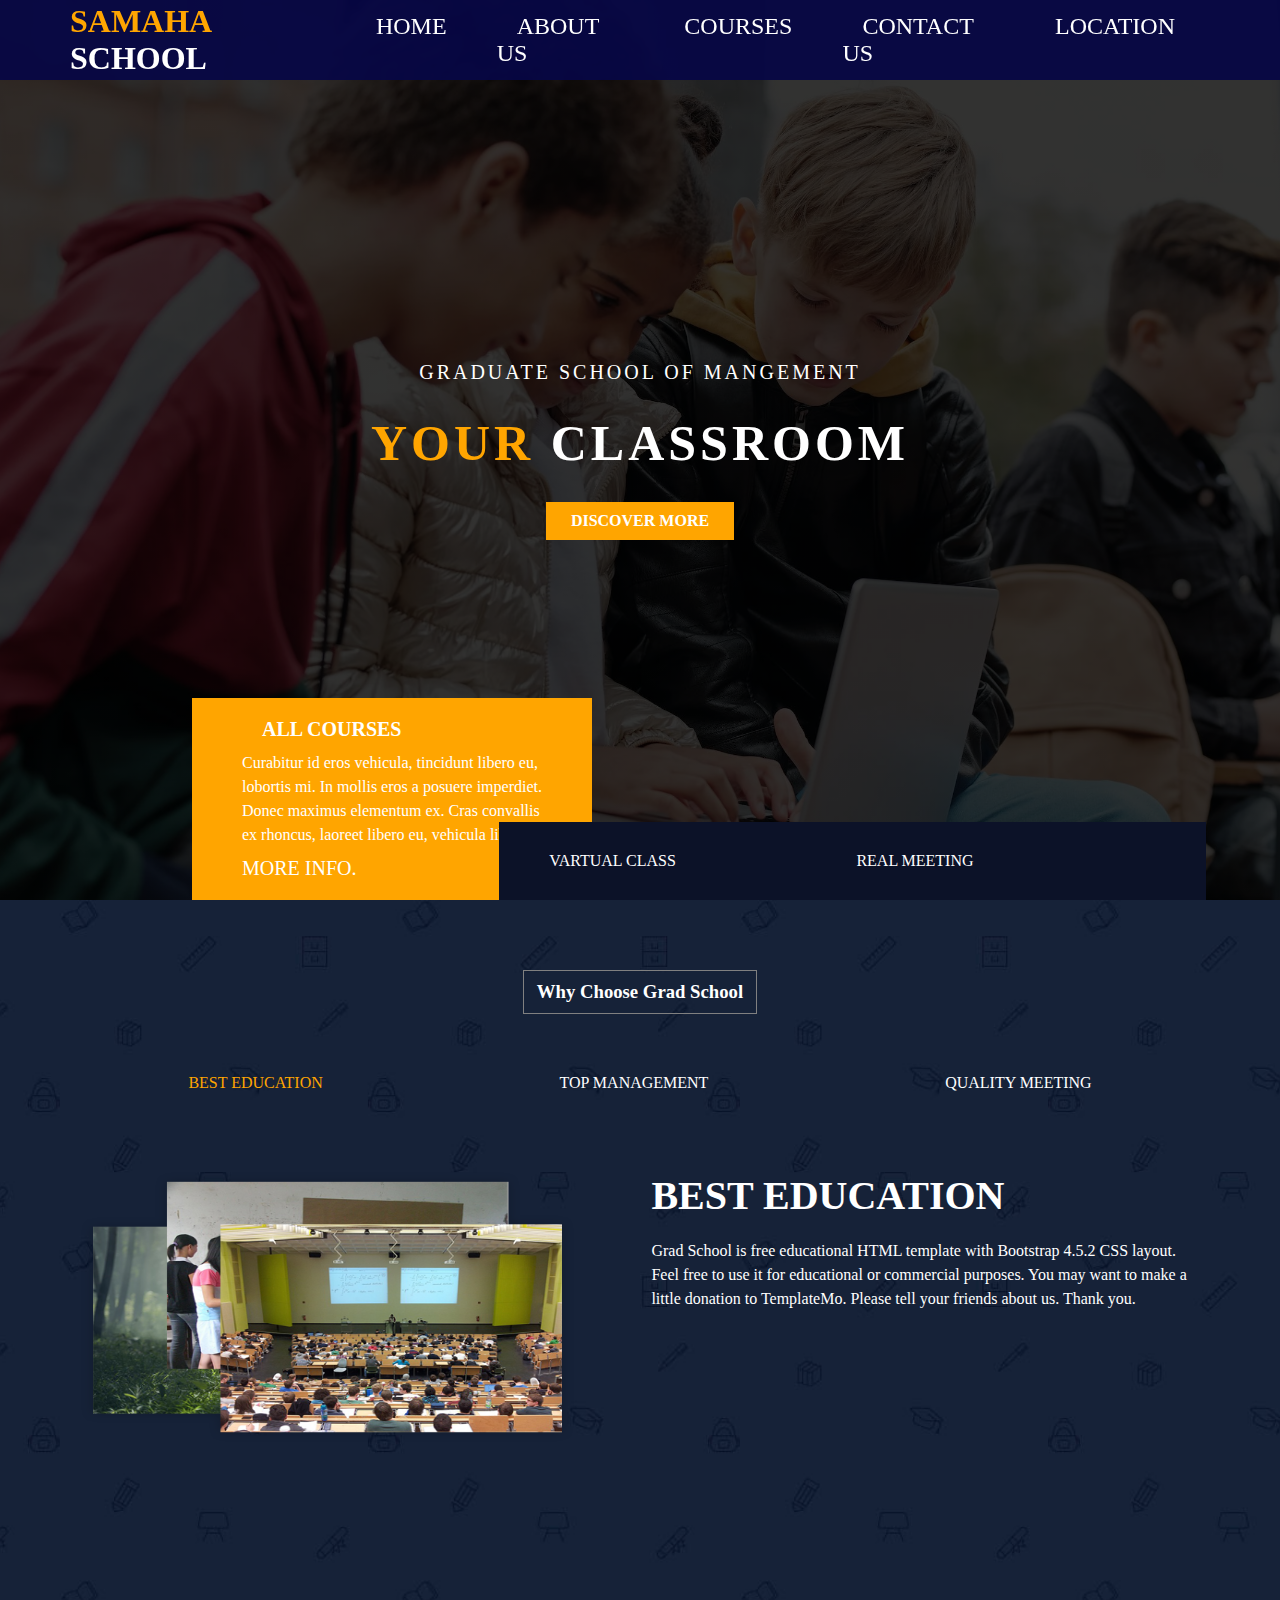
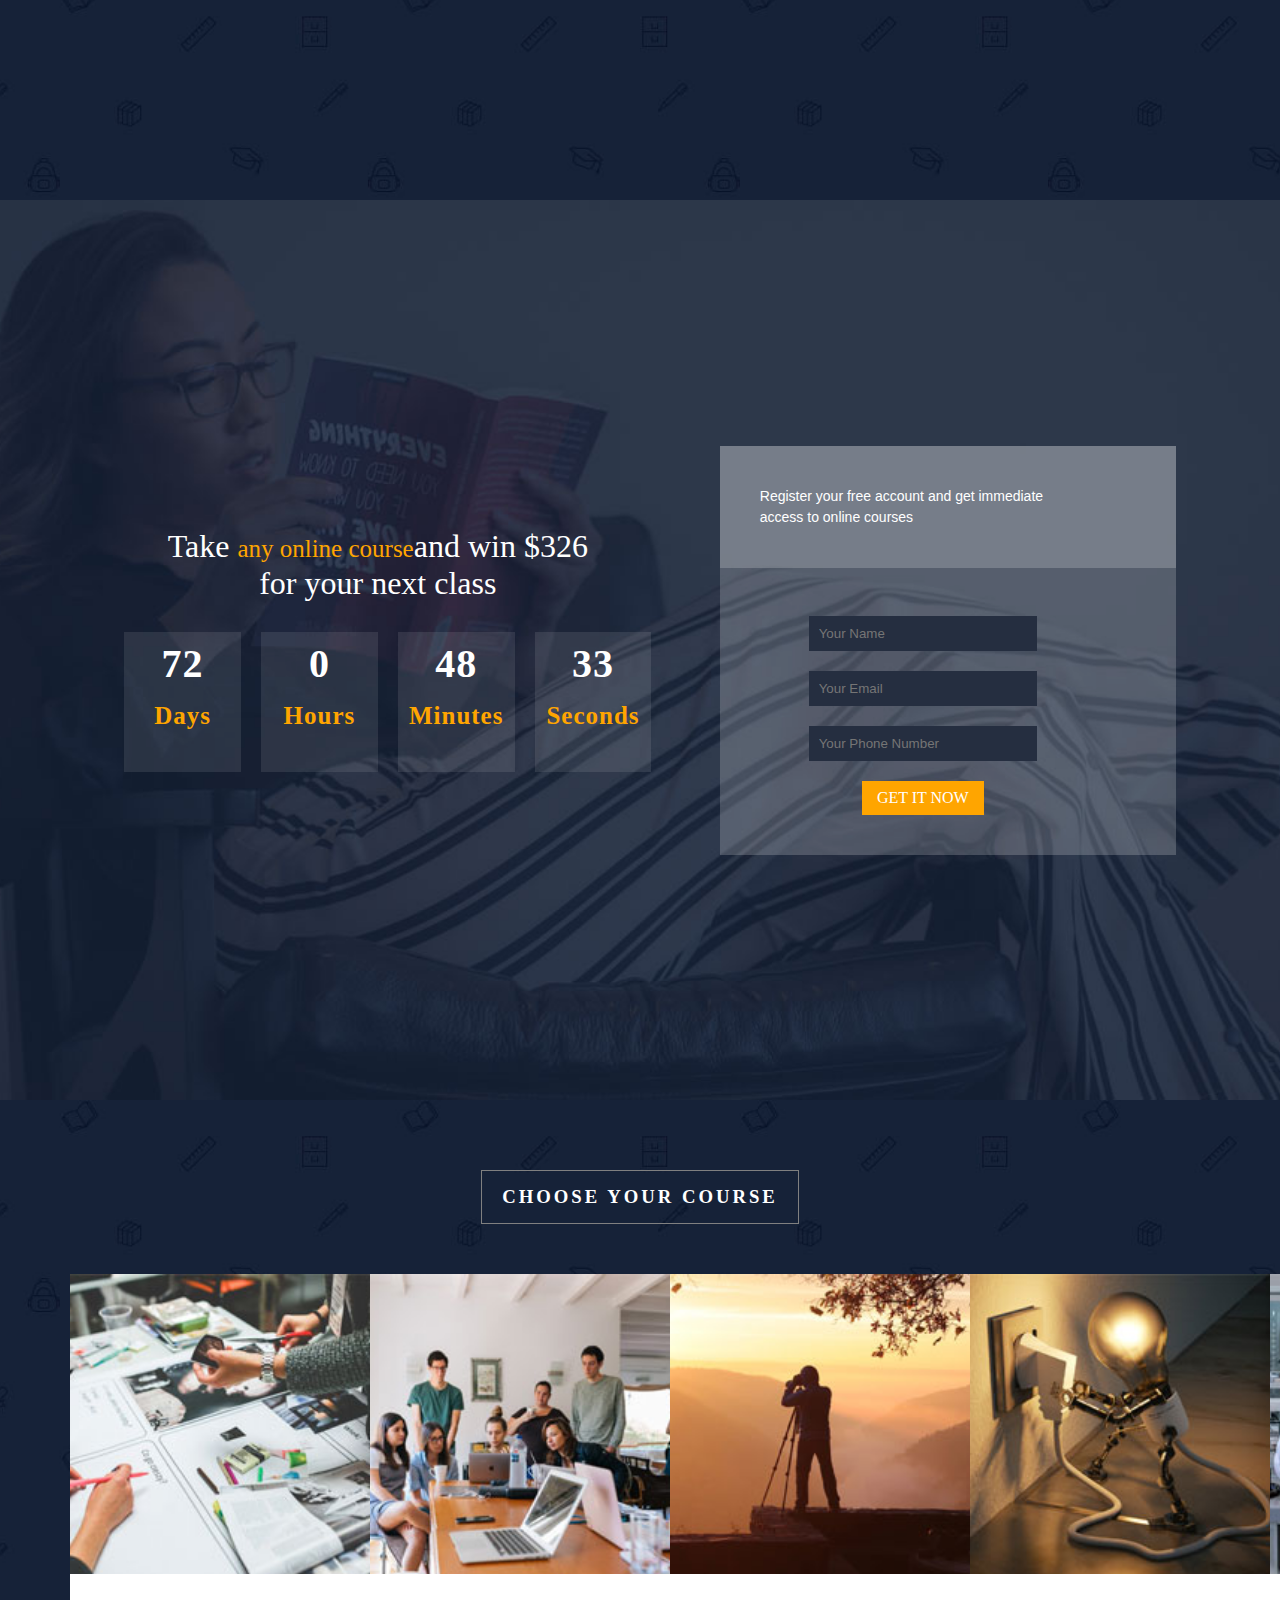
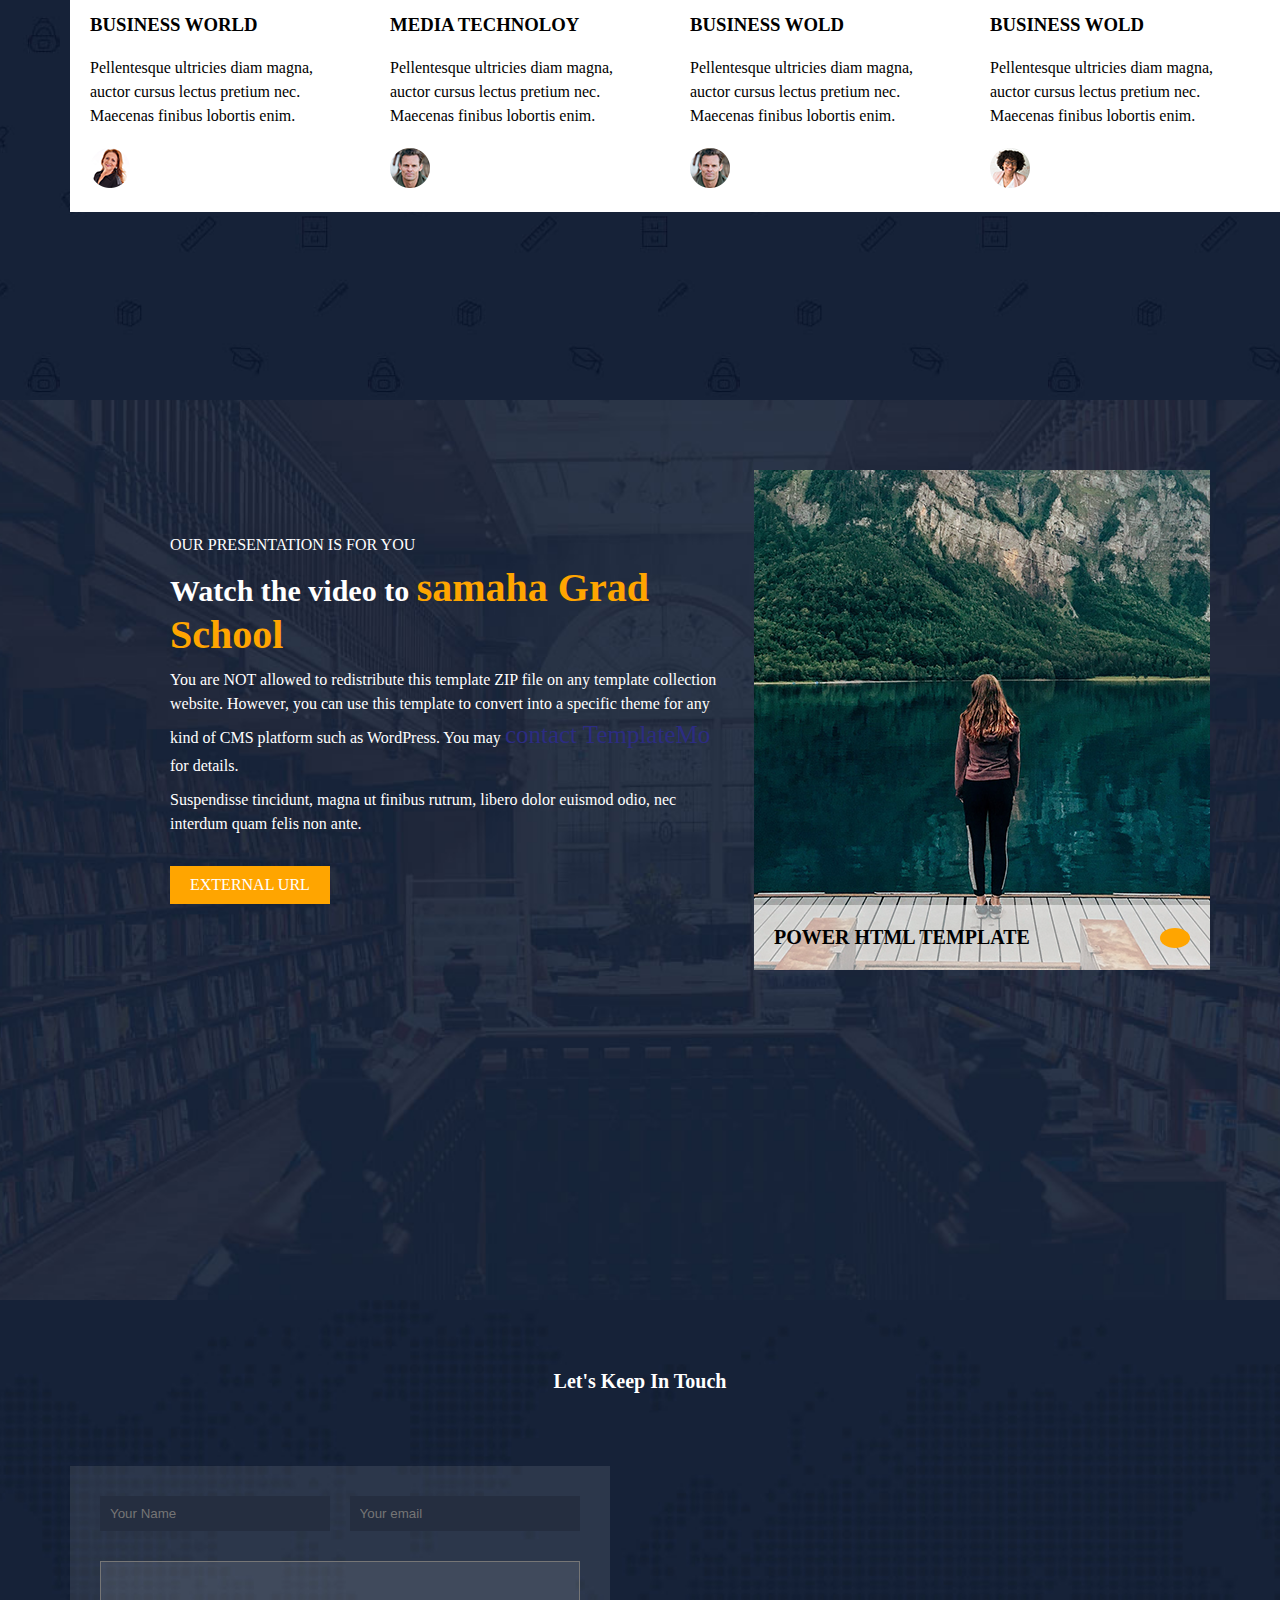
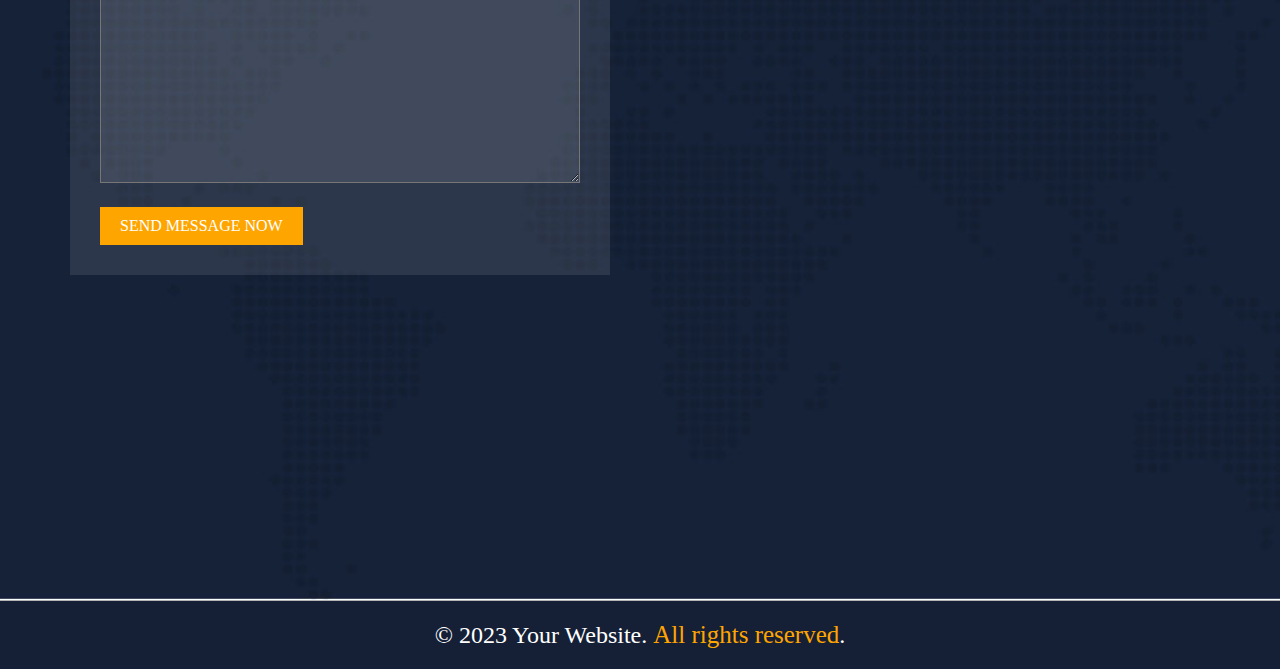
==== index.html @ 9e073418 "this school management" ====
<!DOCTYPE html>
<html lang="en">
<head>
    <meta charset="UTF-8">
    <meta name="viewport" content="width=device-width, initial-scale=1.0">
    <link rel="stylesheet" href="style.css">
    <link rel="stylesheet" href="https://cdnjs.cloudflare.com/ajax/libs/font-awesome/6.4.2/css/all.min.css"
        integrity="sha512-z3gLpd7yknf1YoNbCzqRKc4qyor8gaKU1qmn+CShxbuBusANI9QpRohGBreCFkKxLhei6S9CQXFEbbKuqLg0DA=="
        crossorigin="anonymous" referrerpolicy="no-referrer" />
    <title>Document</title>
</head>
<body>
    <header>
        <h1 class="grad">samaha <span>school</span></h1>
        <nav>
            <ul class="nav-links">
                <li ><a href="#">home</a></li>
                <li class="dropdown-container"><a href="#about">about us </a>
                  <ul class="dropdown">
                    <li><a href="#">Who we are</a></li>
                    <li><a href="#">What we do</a></li>
                    <li><a href="#">Mission</a></li>
                    <li><a href="#">Vision</a></li>
                  </ul>
                </li>
                <li><a href="#">courses</a></li>
                <li><a href="#">contact us</a></li>
                <li><a href="#">location</a></li>
            </ul>
        </nav>
    </header>

    <!-- section-1 -->
        <section class="hero-container" id="about">
            <div class="hero-text">
                <p>graduate school of mangement</p>
                <h1 class="head">your <span>classroom</span></h1>
                <a href="#" class="discover ">discover more</a>
            </div>
        </section>
            <div class="content-display">
                <div class="hero-text2 ">
                    <div class="icons">
                        <i class="fa-solid fa-pen"></i>
                    </div>
                    <h4>ALL COURSES</h4>
                    <p>
                    Curabitur id eros vehicula, tincidunt libero eu, lobortis mi. In mollis eros a posuere imperdiet. Donec maximus
                    elementum ex. Cras convallis ex rhoncus, laoreet libero eu, vehicula libero.
                    </p>
                    <a href="#" class=" more ">MORE INFO.</a>
                    <div class="class-div"></div>
                </div>
                <div class="vartual">
                    <div class="icons"> 
                        <i class="fa-solid fa-graduation-cap"></i>
                    </div>
                    <p>VARTUAL CLASS</p>
                </div>
                <div class="real-meeting">
                    <div class="icons">
                        <i class="fa-solid fa-book"></i>
                    </div>
                    <p>REAL MEETING</p>
                </div>
                <span class="after"></span>
            </div>

    <!-- section-2 -->
            <section class="show-case" id="#about us">
                <div class="header5">
                    <h3>why choose grad school</h3>
                </div>
                <div class="showcase-content">
                    <p class="showcase-content-p">best education</p>
                    <p>TOP MANAGEMENT</p>
                    <p>QUALITY MEETING</p>
                </div>
                <div class="best-education">
                    <div class="div-img">
                        <img src="images/img1.png" alt="">
                    </div>
                    <div class="img-content">
                        <h2>Best Education</h2>
                        <p>Grad School is free educational HTML template with Bootstrap 4.5.2 CSS layout. Feel free to use it for educational or
                            commercial purposes. You may want to make a little donation to TemplateMo. Please tell your friends about us. Thank you.</p>
                    </div>
                </div>
            </section>

    <!-- section-3 -->
            <section class="demo">
                <div class="demo-left">
                    <p>Take <span class="span-left">any online course</span>and win $326 <br> for your next class</p>
                    <div class="timer">
                        <div class="days">
                            <div class="value">72</div>
                            <span>Days</span>
                        </div>
                        <div class="days">
                            <div class="value">0</div>
                            <span>Hours</span>
                        </div>
                        <div class="days">
                            <div class="value">48</div>
                            <span>Minutes</span>
                        </div>
                        <div class="days">
                            <div class="value">33</div>
                            <span>Seconds</span>
                        </div>
                    </div>
                </div>

                <div class="demo-right">
                    
                        <h6>Register your free account and get 
                          immediate <br> access to online courses</h6>
                  
                    <form class="form">
                        <input type="text" placeholder="Your Name">
                        <input type="email" placeholder="Your Email">
                        <input type="tel" placeholder="Your Phone Number">
                        <a href="#" class="get-it">get it now</a>
                    </form>
                </div>
            </section>
    <!-- section-4 -->
            <section class="demo2" id="courses">
                <div class="choose">
                    <h3>choose your course</h3>
                </div>
                <div class="hero-images">
                    <div class="dem2-images">
                        <div class="images-courses">
                            <img src="images/img5.png" alt="">
                        </div>
                    <div class="dem2-content">
                        <h3>business world</h3>
                        <p>Pellentesque ultricies diam magna, auctor cursus lectus pretium nec. Maecenas finibus lobortis enim.</p>
                        <div class="image-radius">
                            <div class="images-outhers">
                                <img src="images/author-01.png" alt="">
                            </div>
                            <span><i class="fa-solid fa-angles-right"></i></span>
                        </div>
                    </div>
                    </div>
                    <div class="dem2-images">
                        <div class="images-courses">
                            <img src="images/img6.png" alt="">
                        </div>
                        <div class="dem2-content">
                            <h3>media technoloy</h3>
                            <p>Pellentesque ultricies diam magna, auctor cursus lectus pretium nec. Maecenas finibus lobortis enim.</p>
                            <div class="image-radius">
                                <div class="images-outhers">
                                    <img src="images/author-02.png" alt="">
                                </div>
                                <span><i class="fa-solid fa-angles-right"></i></span>
                            </div>
                        </div>
                    </div>
                    <div class="dem2-images">
                        <div class="images-courses">
                            <img src="images/img7.png" alt="">
                        </div>
                        <div class="dem2-content">
                            <h3>business wold</h3>
                            <p>Pellentesque ultricies diam magna, auctor cursus lectus pretium nec. Maecenas finibus lobortis enim.</p>
                            <div class="image-radius">
                                <div class="images-outhers">
                                    <img src="images/author-02.png" alt="">
                                </div>
                                <span><i class="fa-solid fa-angles-right"></i></span>
                            </div>
                        </div>
                    </div>
                    <div class="dem2-images">
                        <div class="images-courses">
                            <img src="images/img8.png" alt="">
                        </div>
                        <div class="dem2-content">
                            <h3>business wold</h3>
                            <p>Pellentesque ultricies diam magna, auctor cursus lectus pretium nec. Maecenas finibus lobortis enim.</p>
                            <div class="image-radius">
                                <div class="images-outhers">
                                    <img src="images/author-03.png" alt="">
                                </div>
                                <span><i class="fa-solid fa-angles-right"></i></span>
                            </div>
                        </div>
                    </div>
                    <div class="dem2-images">
                        <div class="images-courses">
                            <img src="images/img4.png" alt="">
                        </div>
                        <div class="dem2-content">
                            <h3>business wold</h3>
                            <p>Pellentesque ultricies diam magna, auctor cursus lectus pretium nec. Maecenas finibus lobortis enim.</p>
                            <div class="image-radius">
                                <div class="images-outhers">
                                    <img src="images/author-05.png" alt="">
                                </div>
                                <span><i class="fa-solid fa-angles-right"></i></span>
                            </div>
                        </div>
                    </div>
                </div> 
            </section>

            <!-- section-5 -->
            <section class="about-grad">
                <div class="dispaly-about">
                    <div class="left-about">
                        <span class="our">OUR PRESENTATION IS FOR YOU</span>
                        <h4>Watch the video to <span>samaha Grad School</span> </h4>
                        <p>You are NOT allowed to redistribute this template ZIP file on any template collection website. However, you can use this
                        template to convert into a specific theme for any kind of CMS platform such as WordPress. You may <span class="contact">contact TemplateMo</span> for
                        details.</p> 
                        <p>Suspendisse tincidunt, magna ut finibus rutrum, libero dolor euismod odio, nec <br>
                             interdum quam felis non ante.</p>
                        <a class="external" href="#">external url</a>
                    </div>

                    <div class="about-right">
                        <div class="about-image">
                            <img src="images/img10.png" alt="">
                        </div>
                        <div class="icons-play">
                            <h4 class="power">POWER HTML TEMPLATE</h4>
                            <i class="fa-solid fa-play"></i>
                        </div>
                    </div>
                </div>
            </section>

                    <!-- section-6 -->
                <section class="contact-section">
                    <h2>Let's Keep In Touch</h2>
                    <div class="contact-display">
                        <div class="contact-left">
                            <form class="form-contact">
                                <div class="input-text">
                                    <input type="text" placeholder="Your Name">
                                    <input type="text" placeholder="Your email">
                                </div>
                                    <textarea id="message" name="message" rows="4" required></textarea>
                                    <a class="external" href="#">send message now</a>
                            </form>
                        </div>
                        <div class="contact-location">
                            <div class="location-img">
                                <iframe
                                    src="https://www.google.com/maps/embed?pb=!1m18!1m12!1m3!1d3988.8315512269037!2d36.834111875289054!3d-1.2743179356138155!2m3!1f0!2f0!3f0!3m2!1i1024!2i768!4f13.1!3m3!1m2!1s0x182f16ce3c0abd5f%3A0x73b54a94a5f768a5!2sNyerere%20Court!5e0!3m2!1sen!2ske!4v1700676700837!5m2!1sen!2ske"
                                    width="600" height="450" style="border:0;" allowfullscreen="" loading="lazy"
                                    referrerpolicy="no-referrer-when-downgrade"></iframe>
                            </div>
                        </div>
                    </div>
                </section>


            <!-- footer -->
            <footer>
                <div class="content">
                </div>
                
                <div class="footer">
                    <p class="para">&copy; 2023 Your Website. <span>All rights reserved</span>.</p>
                </div>

            </footer>
</body>
</html>
---- style.css ----
*{
    padding: 0;
    margin: 0;
    box-sizing: border-box;
}
html{
    scroll-behavior: smooth;
}
/* ---------------- header --------- */
header{
  height: 80px;
  background-color: rgba(7, 7, 69, 0.927);
  display: flex;
  justify-content: space-between;
  align-items: center;
  padding: 0 70px;
  position: fixed;
  width: 100%;
  z-index: 100;
  /* margin-bottom: 20px;  */

}
.grad{
    text-transform: uppercase;
    color: orange;
    font-size: 2rem;
    font-size: 600;
   
}
.grad > span{
    text-transform: uppercase;
    color: white;
    font-size: 2rem;
    font-size: 600;
}
li, a {
    list-style: none;
    text-decoration: none;
}
.nav-links{
    display: flex;
    
}
.nav-links > li{
    margin: 0 15px;

}
.nav-links li > a{
    color: white;
    font-size: 1.5rem;
    text-transform: uppercase;
    /* border: 2px solid orange; */
    padding: 10px 20px;
    
}
.dropdown-container {
    position: relative;
}

.dropdown {
    position: absolute;
    background-color: white;
    width: 250px;
    top: 100%;
    left: 0;
    box-shadow: 0 0 5px grey;
    display: none;
    padding: 10px 0;
}

.dropdown>li {
    padding: 5px 10px;
}

.dropdown>li>a {
    color: orangered;
}

.dropdown>li:hover {
    background-color: rgb(238, 238, 238);
   
}

.dropdown-container:hover>.dropdown {
    display: block;
}

                                                                                                /* section-1 */
.hero-container{
    height: 100vh;
    background-image: linear-gradient(rgba(0,0,0,0.8), rgba(0, 0, 0, 0.8)),url("/images/hero.png");
    background-repeat: no-repeat;
    background-size: cover;
    background-position: center;
    padding: 70px;
}

.hero-container {
    display: flex;
    justify-content: center;
    align-items: center;
    text-align: center;
    height: 100vh;
        }
.hero-text > p{
    color: white;
    font-size: 20px;
    text-transform: uppercase;  
    letter-spacing: 3px;
}

.head {
    color: orange;
    font-size: 50px;
    text-transform: uppercase;
    margin-top: 30px;
    letter-spacing: 4px;
    
}
.head > span {
    color: white;
    font-size: 50px;
    text-transform: uppercase;
    margin-top: 30px;
    letter-spacing: 4px;
}
.discover {
    display: inline-block;
    padding: 10px 25px;
    margin-top: 20px;
    background-color: orange;
    color: #fff;
    text-decoration: none;
    font-weight: bold;
    margin-top: 30px;
    text-transform: uppercase;
   }
   .content-display{
    display: flex;
    align-items: center;
    justify-content: center;
    position: relative;
    

   }
.hero-text2 {
    background-color: orange;
    width: 400px;
    padding: 20px;
    position: absolute;
    bottom: 100%;
    left: 15%;

    
  
}
.icons{
    width: 70px;
    position: relative;
    font-size: 25px;
}
.fa-pen{
    position: absolute;
    left: 20px;
    color: white;
}
.hero-text2 h4{
    color: white;
    text-transform: uppercase;
    font-size: 20px;
    margin-left: 50px;
    margin-bottom: 10px;
}
.hero-text2 > p {
    color: white;
    line-height: 1.5;
    padding: 0 30px;
    margin-bottom: 10px;
}
.more{
    display: inline-block;
    color: #fff;
    font-size: 20px;
    padding: 0 30px;
    /* border-bottom: 2px solid white; */
   
    
}
/* .class-div{
    position: absolute;
    background-color: red;
    bottom: 10px;

} */
.vartual{
    width: 400px;
    padding: 30px;
    position: absolute;
    bottom: 100%;
    left: 39%;
    background-color: #0C1228;
}
.vartual > p{
    color: #fff;
    margin-left: 20px;
}
.icons{
    width: 70px;
    position: relative;
    font-size: 25px;
}
.fa-graduation-cap{
    position: absolute;
    left: -20px;
    color: white;
    }
.real-meeting {
    width: 400px;
    padding: 30px;
    position: absolute;
    bottom: 100%;
    left: 63%;
    background-color: #0C1228;
}
.icons{
    width: 70px;
    position: relative;
    font-size: 25px;
}
.fa-book {
    position: absolute;
    left: -20px;
    color: white;
}
.real-meeting>p {
    color: #fff;
    margin-left: 20px;
}



                                                                                                /* section-2 */
.show-case{
    height: 100vh;
    background-image:  url("images/img2.png");
    background-repeat: no-repeat;
    background-size: cover;
    background-position: center;
    background-color: #172238;
    padding: 70px;
}
.header5 {
   
    color: white;
    text-transform: capitalize;
    display: inline-block;
    align-items: center;
    justify-content: center;
    display: flex;
    
}
.header5 h3 {
    border: 1px solid gray;
    text-align: center;
    padding: 10px 13px;
    margin-bottom: 20px;
}
.showcase-content {
    display: flex;
    justify-content: space-between;
    align-items: center;
    margin-bottom: 20px;
}
.showcase-content > p{
    text-align: center;
    color: #fff;
    text-transform: uppercase;
    margin: 40px auto;
}
.showcase-content .showcase-content-p{
    color: orange;
}
.best-education{
    display: flex;
    justify-content: space-between;
    margin: auto;
}
.div-img{
    flex-basis: 48%;
    margin: 20px auto;
}
.div-img img {
    width: 90%;
    height: 80%;
}
.img-content{
    flex-basis: 48%;
    margin: 20px auto;
}
.img-content > h2 {
    color: white;
    font-size: 40px;
    margin-bottom: 20px;
    text-transform: uppercase;
}
.img-content>p {
    line-height: 1.5;
    color: #fff;
}


                                                                                                /* section-3 */
.demo{
    height: 100vh;
    background-image: url("images/img3.png");
    background-repeat: no-repeat;
    background-size: cover;
    background-position: center;
    background-color: #172238;
    padding: 70px;
    display: flex;
    align-items: center;
    justify-content: space-between;
}
.demo-left{
    flex-basis: 48%;
    margin: auto;
    text-align: center;
}
.demo-left > p{
    color: white;
    font-size: 2rem;
}
.demo-left .demo-left  .span-left{
    color: orange
}
.timer{
    display: flex;
    justify-content: space-between;
    flex-basis: 48%;
    margin-top: 30px;
}
.days{
   width: 22%;
   height: 140px;
   float: left;
   text-align: center;
   font-size: 40px;
   font-weight: 800;
   letter-spacing: 1px;
   color: #fff;
   background-color: rgba(250, 250, 250, 0.1);
   margin-left: 20px;
}
.value{
    /* color: orange; */
    padding-top: 8px;
    
}
 span {
    color: orange;
    font-size: 25px;
}
.demo-right{
    flex-basis: 40%;
    margin: auto;
    background: #fafafa33;
}

h6{
    color: #ffffff;
    font: 14px montserrat, sans-serif;
    background: #fafafa33;
    margin: 0px 0px 8px;
    padding: 40px;
    line-height: 1.5;
}
.form {
    display: flex;
    flex-direction: column;
    /* gap: 10px; */
    margin-right: 50px;
    padding: 40px;
    text-align: center;
    align-items: center;

    
}

input {
    width: 70%;
    padding: 10px 0;
    margin: 0px 0px 20px;
    border: none;
   
}
input[type="text"],
input[type="email"],
input[type="tel"]{
    background: #fafafa33;
    background-color: #252e40;
    padding: 10px;
    color: #fff;
}


.get-it {
    background-color: orange;
    color: #fff;
    cursor: pointer;
    padding: 8px 15px;
    border: none;
    /* border-radius: 4px; */
    display: inline-block;
    text-align: center;
    text-transform: uppercase;
}
                                                                                                /* section-4 */
.demo2{
    height: 100vh;
    background-image: url("images/demo2.png");
    background-repeat: no-repeat;
    background-size: cover;
    background-position: center;
    background-color: #172238;
    padding: 70px;
  
    
/* }
.demo2 > h3 {
    color: #fff;
    text-transform: uppercase;
    letter-spacing: 3px;
    text-align: center;
    margin-bottom: 50px; */
    /* border: 1px solid gray; */
    /* padding: 10px 20px; */
    /* display: flex; */
    /* display: inline-block; */
    /* justify-content: center; */
    /* align-items: center; */
    /* margin: auto; */
}
.choose{
    text-align: center;

}
.choose > h3{
    /* display: block; */
    color: #fff;
    text-transform: uppercase;
    letter-spacing: 3px;
    margin-bottom: 50px;
    border: 1px solid gray;
    padding: 15px 20px;
    display: inline-block;
}
.hero-images{
    display: flex;
    justify-content: space-between;
}
.dem2-images{
    flex-basis: 15%;
}
.images-courses{
    width: 300px;
    height: 300px;
}
.images-courses > img {
    width: 100%;
    height: 100%;
    object-fit: cover;
}
.dem2-content{
    padding: 20px;
    flex-basis: 20%;
    background-color: white;
}
.dem2-content > h3 {
    color: black;
    text-transform: uppercase;
    margin: 20px 0;
}
.dem2-content>p {
    color: black;
    margin: 20px 0;
    line-height: 1.5;
}
.image-radius{
    display: flex;
    justify-content: space-between;
}



                                                /* section-5 */
.about-grad{
    height: 100vh;
    background-image: url("images/img9.png");
    background-repeat: no-repeat;
    background-size: cover;
    background-position: center;
    background-color: #172238;
    padding: 70px;
}
.dispaly-about{
    display: flex;
    justify-content: space-between;
    align-items: center;
    /* justify-content: center; */
}
.left-about{
    flex-basis: 48%;
    margin-left: 100px;
}
.our{
    color: white;
    /* padding: 20px; */
    margin-bottom: 10px;
    font-size: 16px;
}
.left-about > h4{
    margin-top: 10px;
    /* line-height: 1.5; */
    font-size: 30px;
    color: white;
}
.left-about>h4 > span {
    font-size: 40px;
    color: orange;
}
.left-about > p {
    margin-bottom: 10px;
    margin-top: 10px;
    color: white;
    line-height: 1.5;
}
.left-about .contact {
    color: rgb(44, 44, 130);
}
.external {
    display: inline-block;
    padding: 10px 20px;
    background-color: orange;
    color: white;
    text-transform: uppercase;
    border: none;
    margin-top: 20px;
    font-weight: 600px;
}
.about-right {
    flex-basis: 40%;
    height: 500px;
    position: relative;
    /* margin-right: 50px; */
    /* background-color: #fff; */
}
.about-right .about-image {
    flex-basis: 100%;
    height: 100%;
}
.about-image img {
    width: 100%;
    height: 100%;
    object-fit: cover;
}
.icons-play {
    position: absolute;
    font-size: 20px;
    background-color: rgba(255, 255, 255, 0.5);
    bottom: 0;
    width: 100%;
    height: 65px;
    display: flex;
    justify-content: space-between;
    align-items: center;
    padding: 0 20px;
}

.fa-play {
    /* position: absolute; */
    /* bottom: 20px; */
    /* right: 150px; */
    color: white;
    background-color: orange;
    font-size: 20px;
    border-radius: 50%;
    padding: 10px 15px;

}
.power {
  
   
}

                                                                                                /* section-6 */
.contact-section{
    height: 100vh;
    background-image: url("images/img11.png");
    background-repeat: no-repeat;
    background-size: cover;
    background-position: center;
    background-color: #172238;
    padding: 70px;
}
.contact-section > h2 {
    text-align: center;
    color: white;
    font-size: 20px;
    margin-bottom: 50px;
}
.contact-display{
    display: flex;
    justify-content: space-between;
    align-items: center;
}
.contact-left{
    flex-basis: 48%;
}
.contact-location {
    flex-basis: 48%;
}
.location-img{
    flex-basis: 48%;
}
.location-img img {
    width: 100%;
    height: 100%;
    object-fit: cover;
}

.form-contact{
    color: #212529;
    background-color: #fafafa1a;
    margin-bottom: 0px 0px 30px;
    padding: 30px;

}

.input-text {
    display: flex;
    justify-content: space-between;
    margin-bottom: 20px;
}

.input-text input {
    width: 48%;
    padding: 10px;
    margin-bottom: 10px;
}

textarea {
    width: 100%;
    padding: 80px;
    margin-bottom: 0px 0px 30px;
    background-color: #fafafa1a;
}

.external:hover {
    background-color: #005580;
}

                                                                                                                                                                                                /* Footer */
.footer {
    background-color: #152036;
    color: #fff;
    padding: 20px;
    text-align: center;
    border-top: 1px solid #b5b5b5;
}



.footer>.para {
    font-size: 1.5rem;
    color: white;
}
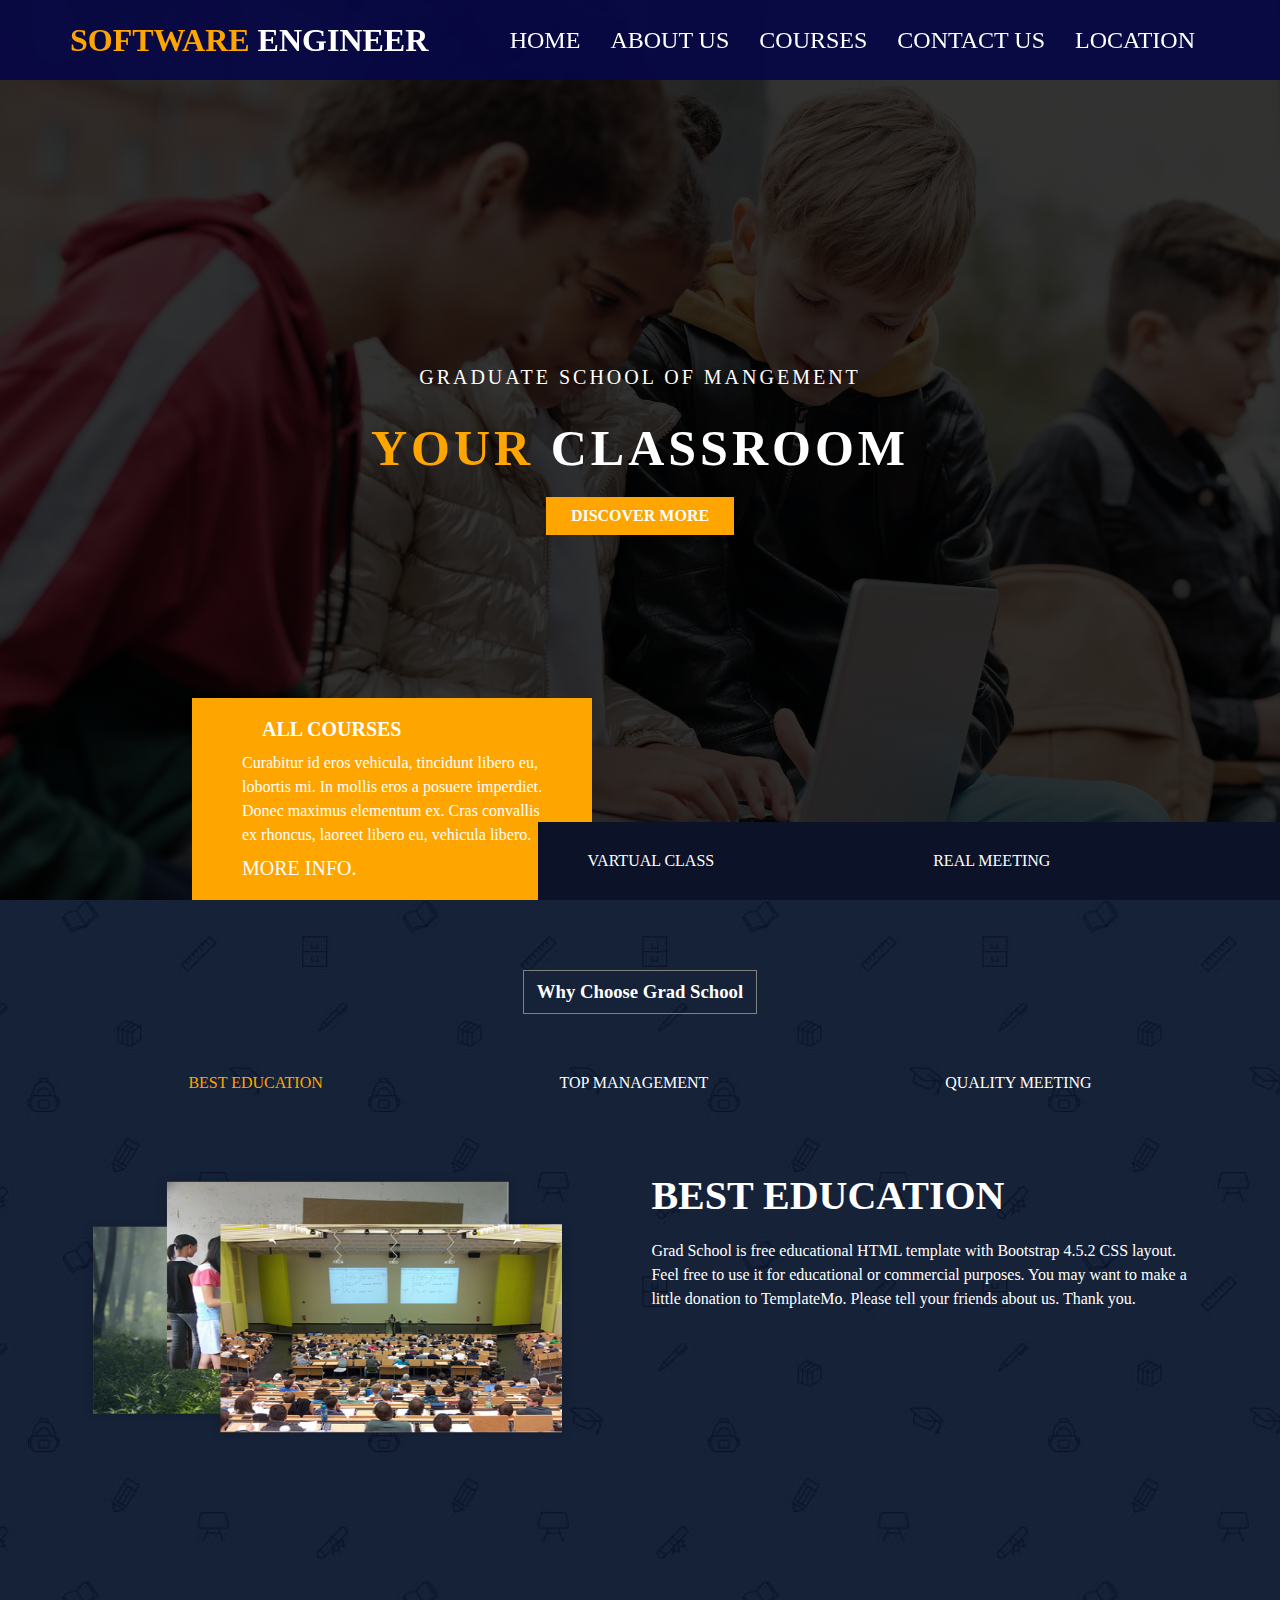
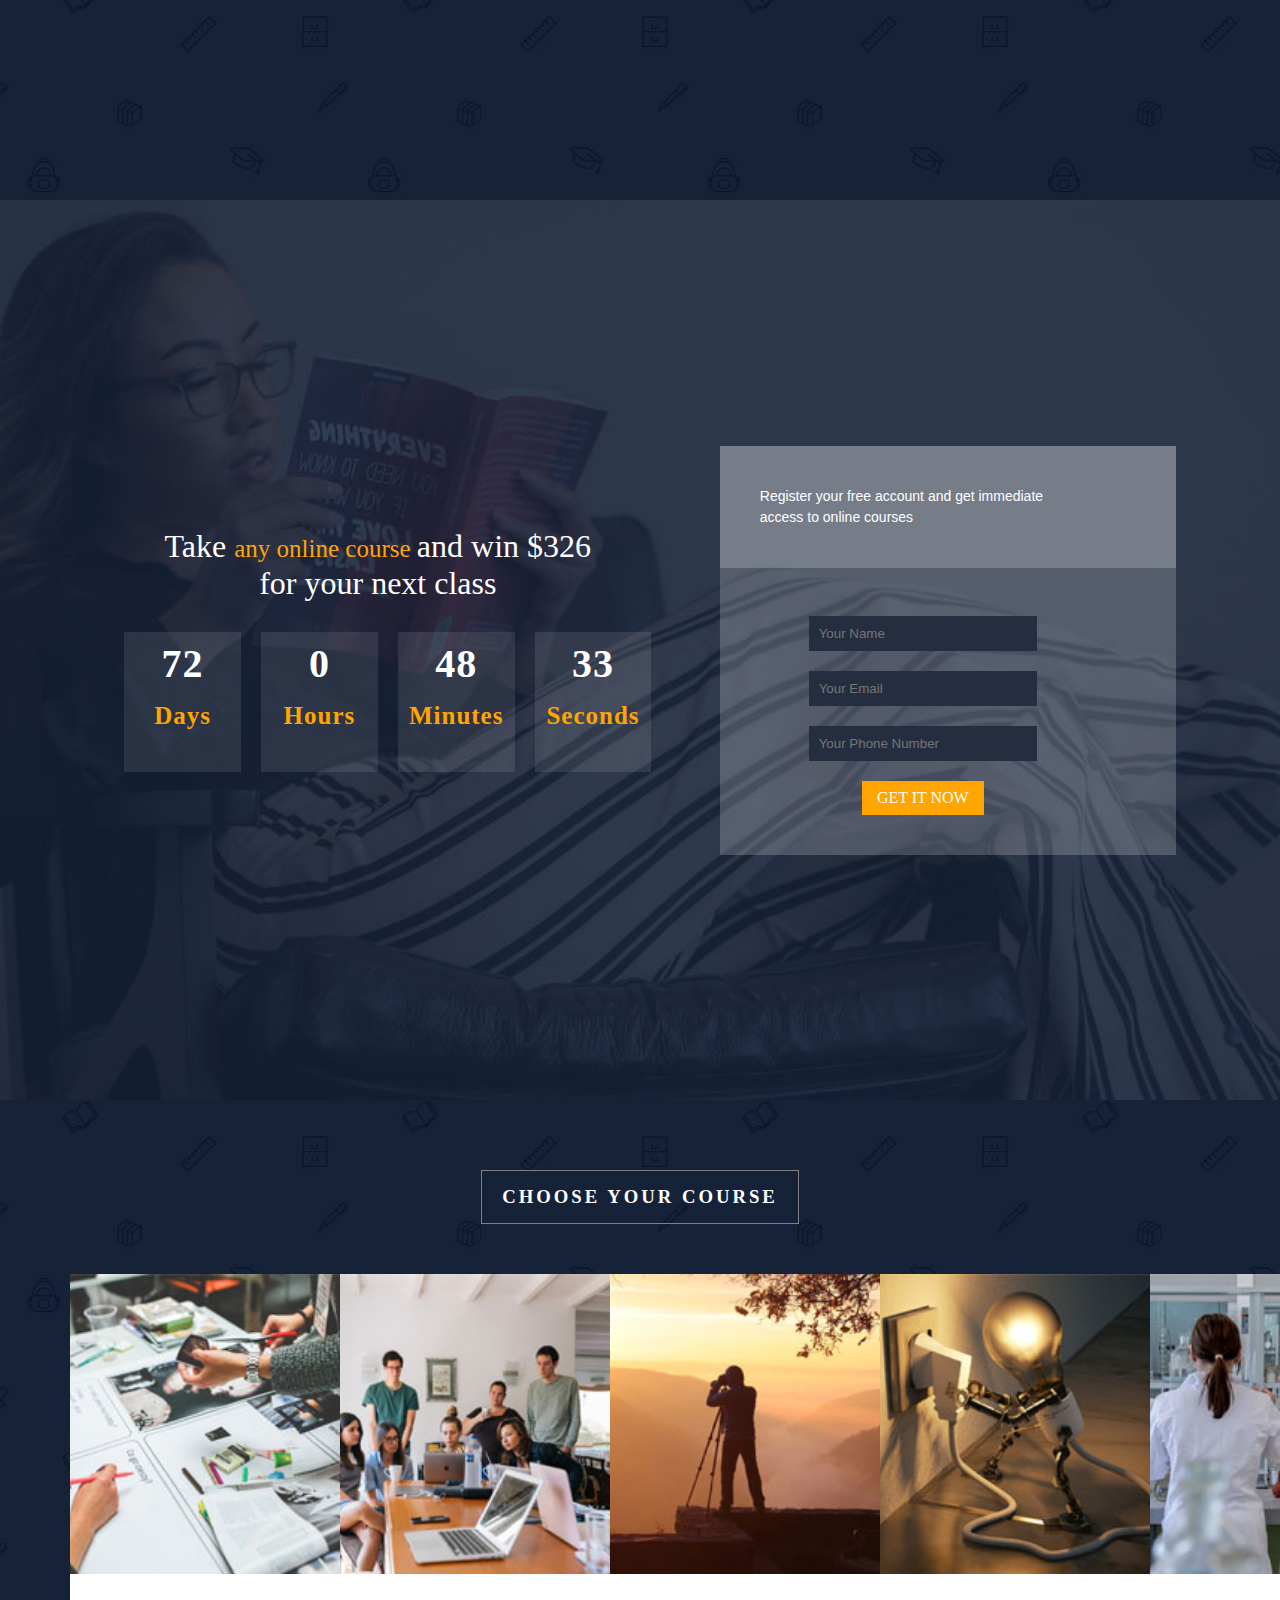
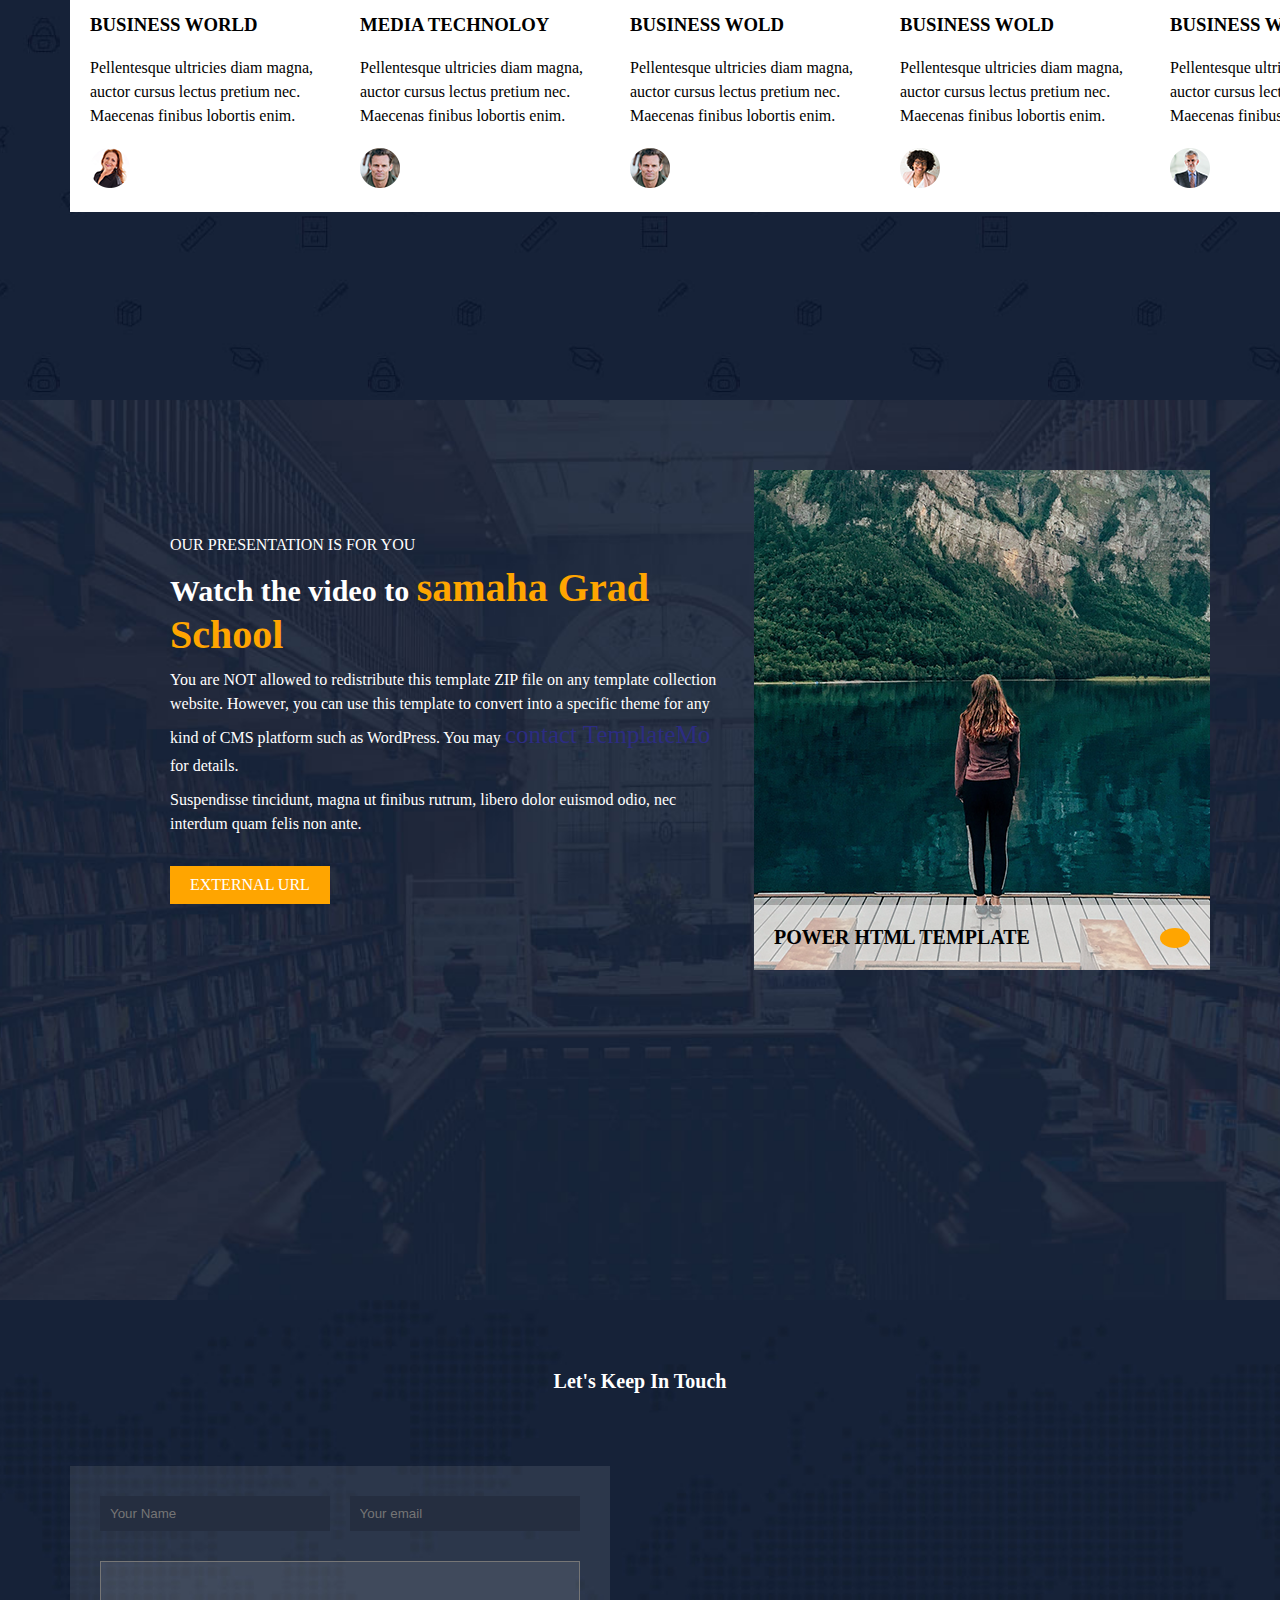
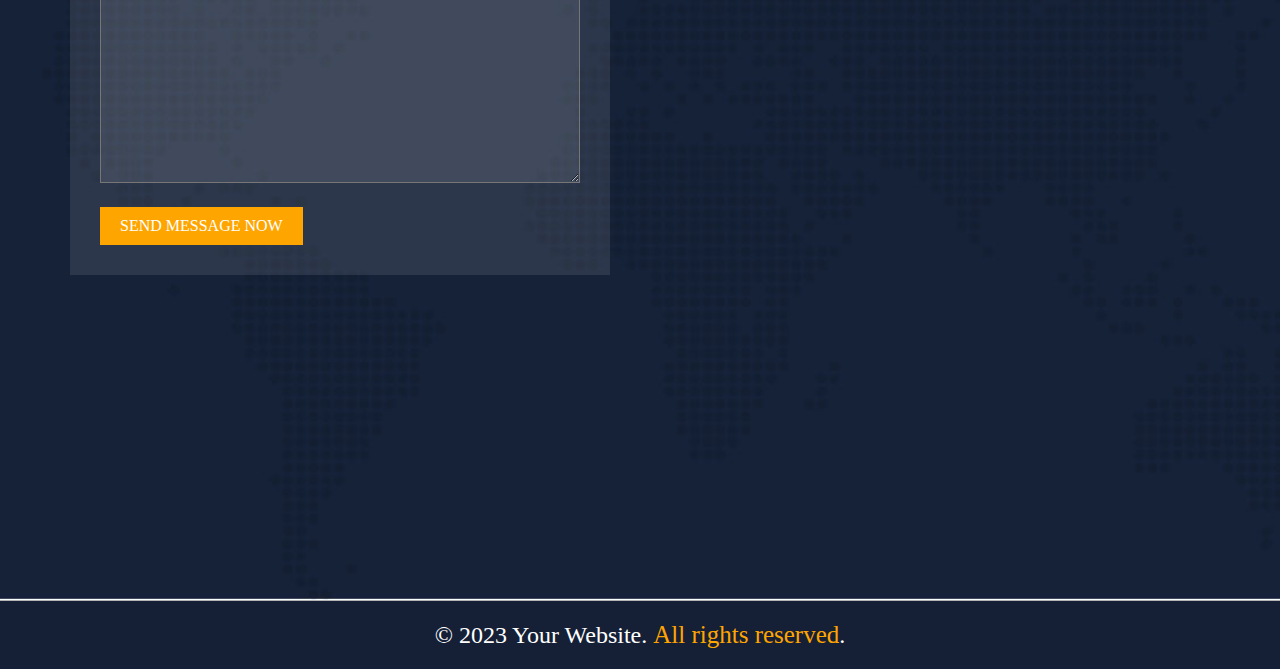
==== commit ba223727: "i changed some small things" ====
--- a/index.html
+++ b/index.html
@@ -11,11 +11,11 @@
 </head>
 <body>
     <header>
-        <h1 class="grad">samaha <span>school</span></h1>
+        <h1 class="grad">software <span>engineer</span></h1>
         <nav>
             <ul class="nav-links">
-                <li ><a href="#">home</a></li>
-                <li class="dropdown-container"><a href="#about">about us </a>
+                <li><a href="#">home</a></li>
+                <li class="dropdown-container"><a href="#about us">about us </a>
                   <ul class="dropdown">
                     <li><a href="#">Who we are</a></li>
                     <li><a href="#">What we do</a></li>
@@ -23,9 +23,9 @@
                     <li><a href="#">Vision</a></li>
                   </ul>
                 </li>
-                <li><a href="#">courses</a></li>
-                <li><a href="#">contact us</a></li>
-                <li><a href="#">location</a></li>
+                <li><a href="#courses">courses</a></li>
+                <li><a href="#contact">contact us</a></li>
+                <li><a href="#location">location</a></li>
             </ul>
         </nav>
     </header>
@@ -63,11 +63,10 @@
                     </div>
                     <p>REAL MEETING</p>
                 </div>
-                <span class="after"></span>
             </div>
 
     <!-- section-2 -->
-            <section class="show-case" id="#about us">
+            <section class="show-case" id="about us">
                 <div class="header5">
                     <h3>why choose grad school</h3>
                 </div>
@@ -89,23 +88,23 @@
             </section>
 
     <!-- section-3 -->
-            <section class="demo">
+            <section class="demo" id="contact">
                 <div class="demo-left">
-                    <p>Take <span class="span-left">any online course</span>and win $326 <br> for your next class</p>
+                    <p>Take <span class="span-left">any online course </span>and win $326 <br> for your next class</p>
                     <div class="timer">
-                        <div class="days">
+                        <div class="days" id="days">
                             <div class="value">72</div>
                             <span>Days</span>
                         </div>
-                        <div class="days">
+                        <div class="days" id="hours">
                             <div class="value">0</div>
                             <span>Hours</span>
                         </div>
-                        <div class="days">
-                            <div class="value">48</div>
+                        <div class="days" id="minutes">
+                            <div class="value" >48</div>
                             <span>Minutes</span>
                         </div>
-                        <div class="days">
+                        <div class="days" id="seconds">
                             <div class="value">33</div>
                             <span>Seconds</span>
                         </div>
@@ -236,7 +235,7 @@
             </section>
 
                     <!-- section-6 -->
-                <section class="contact-section">
+                <section class="contact-section" id="location">
                     <h2>Let's Keep In Touch</h2>
                     <div class="contact-display">
                         <div class="contact-left">
@@ -271,5 +270,7 @@
                 </div>
 
             </footer>
+
+            <script src="main.js"></script>
 </body>
 </html>--- a/style.css
+++ b/style.css
@@ -24,7 +24,7 @@
     text-transform: uppercase;
     color: orange;
     font-size: 2rem;
-    font-size: 600;
+    
    
 }
 .grad > span{
@@ -49,9 +49,10 @@
     color: white;
     font-size: 1.5rem;
     text-transform: uppercase;
-    /* border: 2px solid orange; */
-    padding: 10px 20px;
-    
+}
+
+.nav-links li>a:hover{
+    border-bottom: 2px solid orange;
 }
 .dropdown-container {
     position: relative;
@@ -132,7 +133,7 @@
     color: #fff;
     text-decoration: none;
     font-weight: bold;
-    margin-top: 30px;
+    /* margin-top: 30px; */
     text-transform: uppercase;
    }
    .content-display{
@@ -186,19 +187,15 @@
    
     
 }
-/* .class-div{
-    position: absolute;
-    background-color: red;
-    bottom: 10px;
-
-} */
+
 .vartual{
     width: 400px;
     padding: 30px;
     position: absolute;
     bottom: 100%;
-    left: 39%;
+    left: 42%;
     background-color: #0C1228;
+    /* border: 2px solid red; */
 }
 .vartual > p{
     color: #fff;
@@ -219,7 +216,7 @@
     padding: 30px;
     position: absolute;
     bottom: 100%;
-    left: 63%;
+    left: 69%;
     background-color: #0C1228;
 }
 .icons{
@@ -426,21 +423,8 @@
     padding: 70px;
   
     
-/* }
-.demo2 > h3 {
-    color: #fff;
-    text-transform: uppercase;
-    letter-spacing: 3px;
-    text-align: center;
-    margin-bottom: 50px; */
-    /* border: 1px solid gray; */
-    /* padding: 10px 20px; */
-    /* display: flex; */
-    /* display: inline-block; */
-    /* justify-content: center; */
-    /* align-items: center; */
-    /* margin: auto; */
-}
+}
+
 .choose{
     text-align: center;
 
@@ -463,7 +447,7 @@
     flex-basis: 15%;
 }
 .images-courses{
-    width: 300px;
+    width: 270px;
     height: 300px;
 }
 .images-courses > img {
@@ -674,4 +658,9 @@
 .footer>.para {
     font-size: 1.5rem;
     color: white;
-}+}
+
+
+
+                                                          /* Animations */
+
